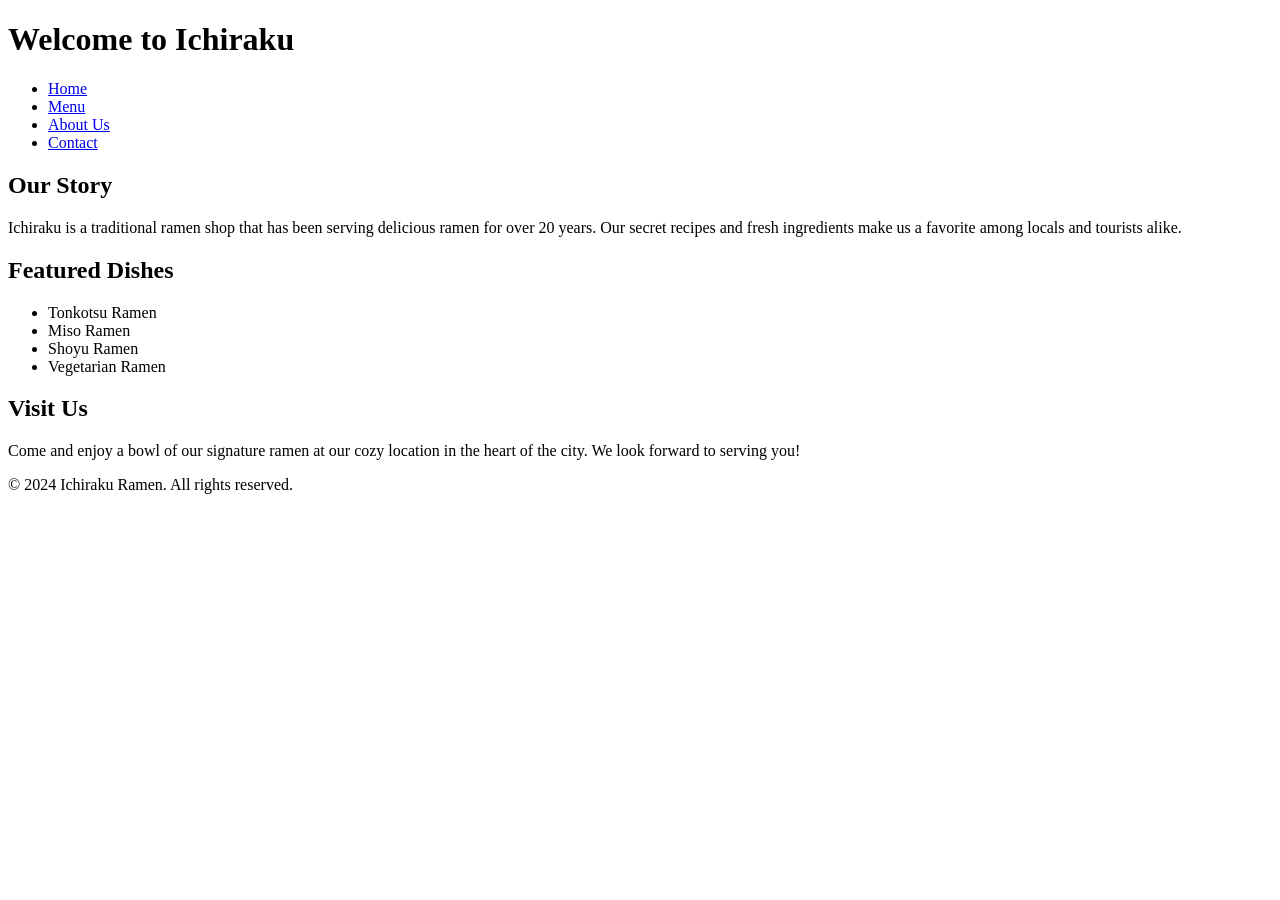
==== index.html @ 86e82103 "I entered the base code for index.html." ====
<!DOCTYPE html>
<html lang="en">
<head>
    <meta charset="UTF-8">
    <meta name="viewport" content="width=device-width, initial-scale=1.0">
    <title>ichiraku - home</title>
</head>
<body>
    <header>
        <h1>Welcome to Ichiraku</h1>
        <nav>
            <ul>
                <li><a href="index.html">Home</a></li>
                <li><a href="menu.html">Menu</a></li>
                <li><a href="about.html">About Us</a></li>
                <li><a href="contact.html">Contact</a></li>
            </ul>
        </nav>
    </header>
<main>
    <section>
        <h2>Our Story</h2>
        <p>Ichiraku is a traditional ramen shop that has been serving delicious ramen for over 20 years. Our secret recipes and fresh ingredients make us a favorite among locals and tourists alike.</p>
    </section>
    <section>
        <h2>Featured Dishes</h2>
        <ul>
            <li>Tonkotsu Ramen</li>
            <li>Miso Ramen</li>
            <li>Shoyu Ramen</li>
            <li>Vegetarian Ramen</li>
        </ul>
    </section>
    <section>
        <h2>Visit Us</h2>
        <p>Come and enjoy a bowl of our signature ramen at our cozy location in the heart of the city. We look forward to serving you!</p>
    </section>
</main>
    <footer>
        <p>&copy; 2024 Ichiraku Ramen. All rights reserved.</p>
    </footer>     
    
</body>
</html>
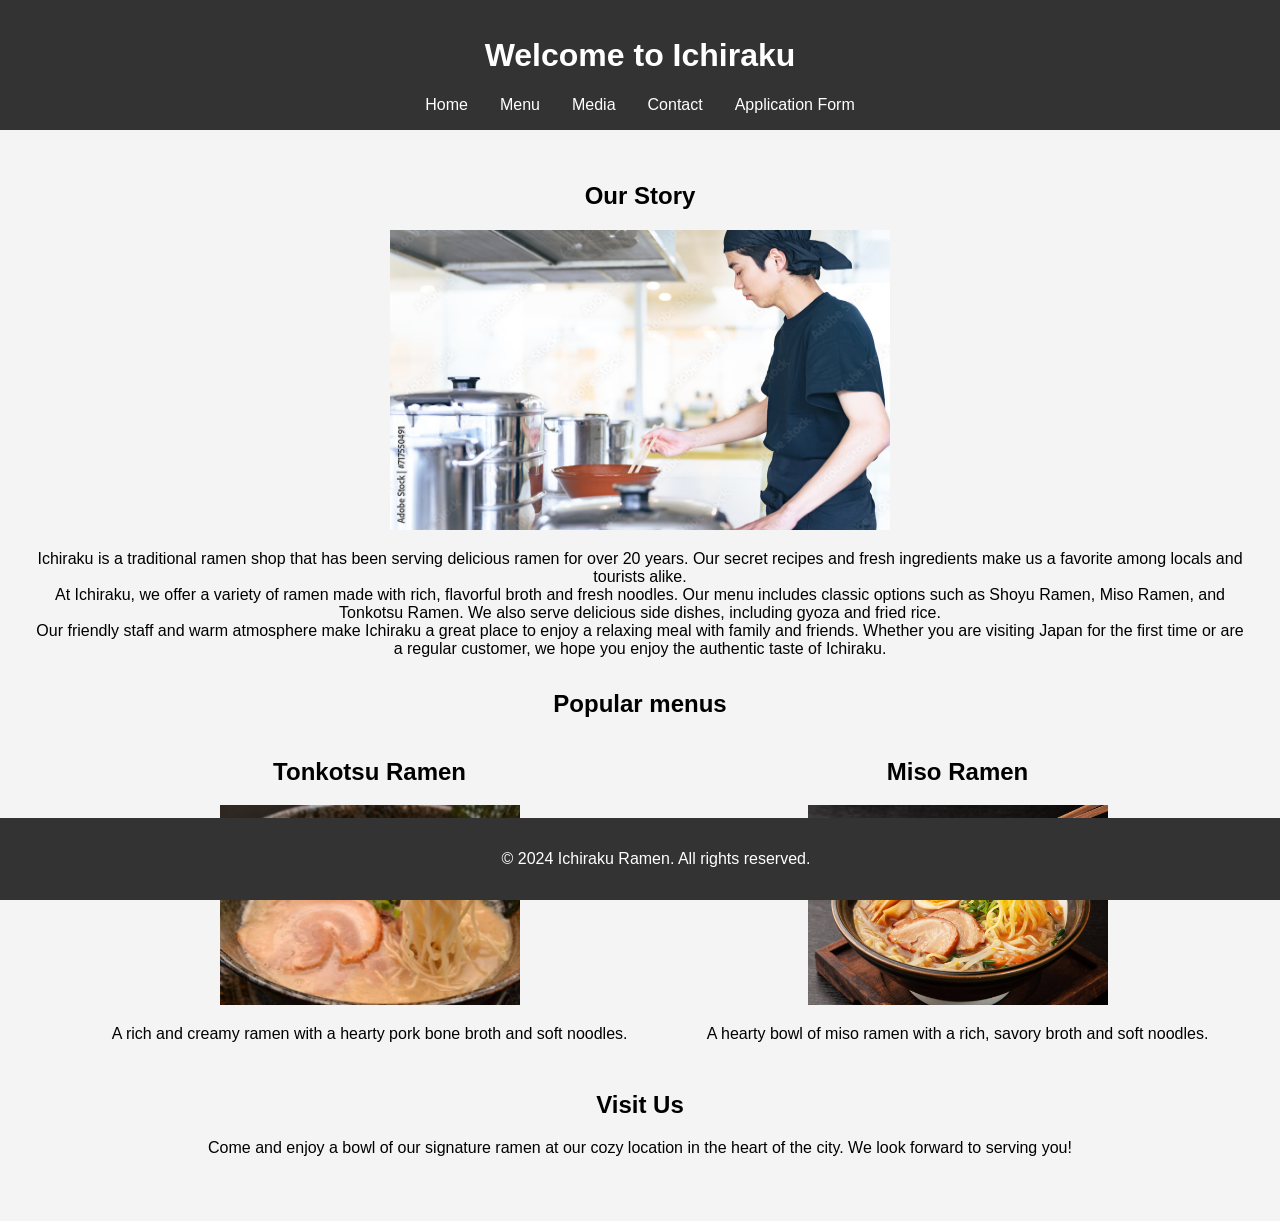
==== commit 6fe3b31c: "I created most of the layout for the Home page and created main.css to create a rough design." ====
--- a/index.html
+++ b/index.html
@@ -4,6 +4,8 @@
     <meta charset="UTF-8">
     <meta name="viewport" content="width=device-width, initial-scale=1.0">
     <title>ichiraku - home</title>
+    <link rel="stylesheet" href="main.css">
+    <link rel="shortcut icon" href="images/icon.jpg">
 </head>
 <body>
     <header>
@@ -11,24 +13,35 @@
         <nav>
             <ul>
                 <li><a href="index.html">Home</a></li>
-                <li><a href="menu.html">Menu</a></li>
-                <li><a href="about.html">About Us</a></li>
+                <li><a href="ramen.html">Menu</a></li>
+                <li><a href="media.html">Media</a></li>
                 <li><a href="contact.html">Contact</a></li>
+                <li><a href="form.html">Application Form</a></li>
             </ul>
         </nav>
     </header>
 <main>
     <section>
         <h2>Our Story</h2>
-        <p>Ichiraku is a traditional ramen shop that has been serving delicious ramen for over 20 years. Our secret recipes and fresh ingredients make us a favorite among locals and tourists alike.</p>
+        <img src="images/men.jpg" alt="Ichiraku Ramen" width="500" height="300">
+        <p>Ichiraku is a traditional ramen shop that has been serving delicious ramen for over 20 years. Our secret recipes and fresh ingredients make us a favorite among locals and tourists alike.
+          <br>At Ichiraku, we offer a variety of ramen made with rich, flavorful broth and fresh noodles. Our menu includes classic options such as Shoyu Ramen, Miso Ramen, and Tonkotsu Ramen. We also serve delicious side dishes, including gyoza and fried rice.
+          <br>Our friendly staff and warm atmosphere make Ichiraku a great place to enjoy a relaxing meal with family and friends. Whether you are visiting Japan for the first time or are a regular customer, we hope you enjoy the authentic taste of Ichiraku.
+        </p>
     </section>
     <section>
-        <h2>Featured Dishes</h2>
-        <ul>
-            <li>Tonkotsu Ramen</li>
-            <li>Miso Ramen</li>
-            <li>Shoyu Ramen</li>
-            <li>Vegetarian Ramen</li>
+        <h2>Popular menus</h2>
+        <ul class="Popular-menus">
+            <li>
+                <h2>Tonkotsu Ramen</h2>
+                <img src="images/tonkotsu-ramen.jpg" alt="Tonkotsu Ramen" width="300" height="200">
+                <p>A rich and creamy ramen with a hearty pork bone broth and soft noodles.</p>
+            </li>
+            <li>
+                <h2>Miso Ramen</h2>
+                <img src="images/miso-ramen.jpg" alt="Miso Ramen" width="300" height="200">
+                <p>A hearty bowl of miso ramen with a rich, savory broth and soft noodles.</p>
+            </li>
         </ul>
     </section>
     <section>
--- a/main.css
+++ b/main.css
@@ -0,0 +1,56 @@
+body {
+    font-family: Arial, sans-serif;
+    margin: 0;
+    padding: 0;
+    background-color: #f4f4f4;
+}
+
+header {
+    background-color: #333;
+    color: #fff;
+    padding: 1em;
+    text-align: center;
+}
+
+nav ul {
+    list-style-type: none;
+    padding: 0;
+    margin: 0;
+    display: flex;
+    justify-content: center;
+}
+
+nav ul li {
+    margin: 0 1em;
+}
+
+nav ul li a {
+    color: #fff;
+    text-decoration: none;
+}
+
+main {
+    padding: 2em;
+}
+
+section {
+    margin-bottom: 2em;
+    text-align: center;
+}
+
+ul {
+    display: flex;
+    justify-content: space-around;
+    flex-wrap: wrap;
+    list-style-type: none;
+}
+
+footer {
+    background-color: #333;
+    color: #fff;
+    text-align: center;
+    padding: 1em;
+    position: fixed;
+    bottom: 0;
+    width: 100%;
+}
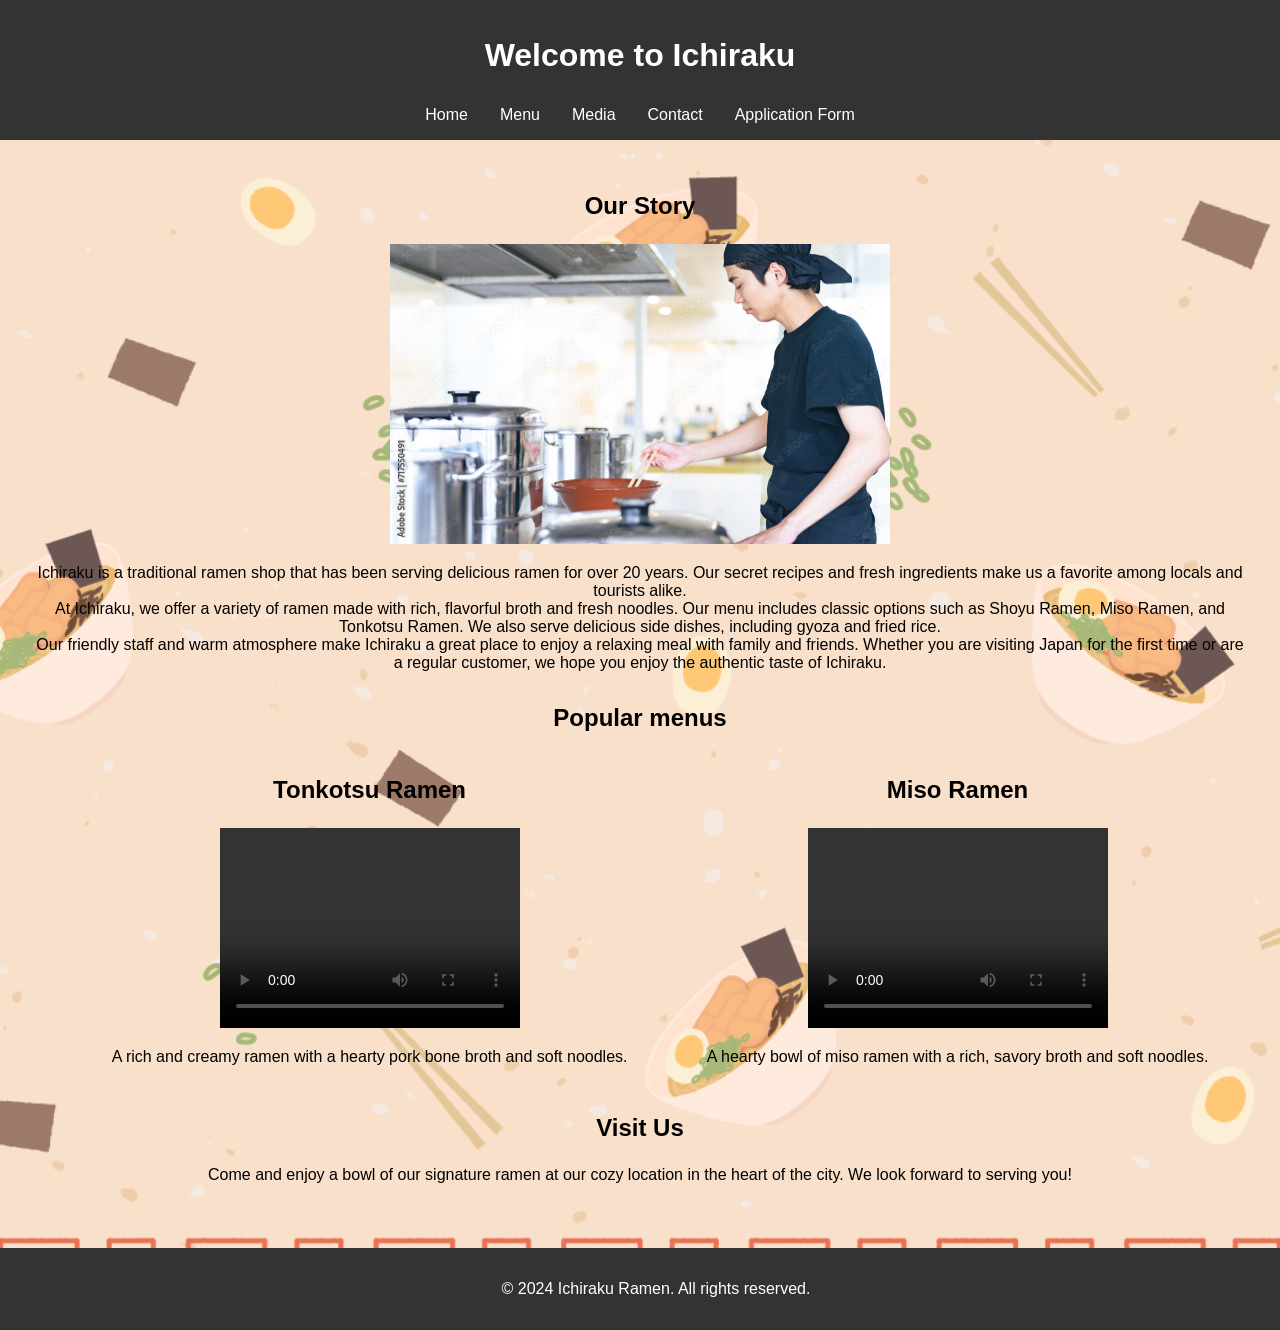
==== commit 68020873: "I changed the image on the homepage to a video." ====
--- a/index.html
+++ b/index.html
@@ -34,12 +34,18 @@
         <ul class="Popular-menus">
             <li>
                 <h2>Tonkotsu Ramen</h2>
-                <img src="images/tonkotsu-ramen.jpg" alt="Tonkotsu Ramen" width="300" height="200">
+                <video width="300" height="200" controls>
+                    <source src="media/tonkotsuramen2.mp4" type="video/mp4">
+                    Your browser does not support the video tag.
+                </video>
                 <p>A rich and creamy ramen with a hearty pork bone broth and soft noodles.</p>
             </li>
             <li>
                 <h2>Miso Ramen</h2>
-                <img src="images/miso-ramen.jpg" alt="Miso Ramen" width="300" height="200">
+                <video width="300" height="200" controls>
+                    <source src="media/misoramen2.mp4" type="video/mp4">
+                    Your browser does not support the video tag.
+                </video>
                 <p>A hearty bowl of miso ramen with a rich, savory broth and soft noodles.</p>
             </li>
         </ul>
@@ -52,6 +58,5 @@
     <footer>
         <p>&copy; 2024 Ichiraku Ramen. All rights reserved.</p>
     </footer>     
-    
 </body>
 </html>
--- a/main.css
+++ b/main.css
@@ -3,6 +3,10 @@
     margin: 0;
     padding: 0;
     background-color: #f4f4f4;
+    background-image: url('images/background.png');
+    background-repeat: repeat;
+    background-position: center;
+    background-size: cover;
 }
 
 header {
@@ -50,7 +54,110 @@
     color: #fff;
     text-align: center;
     padding: 1em;
-    position: fixed;
     bottom: 0;
     width: 100%;
 }
+
+/* this is ramen menu  */
+table {
+    border-collapse: collapse;
+   margin-left: auto;
+   margin-right: auto;
+   height: 100px;
+}
+
+caption {
+    text-align: center;
+    margin-top: 0.5em;
+    font-style: italic;
+    padding: 2em;
+    font-size: 1.2em;
+}
+
+th {
+    border: 1px solid #ddd;
+    padding: 0.5em;
+    width: 150px;
+}
+
+td {
+    border: 1px solid #ddd;
+    padding: 0.5em;
+    text-align: center;
+    width: 150px;
+}
+
+/* this is media  */
+.social-media {
+    padding: 2em;
+    justify-content: center;
+}
+
+/* this is contact  */
+.contact-form {
+    max-width: 400px;
+    margin: 0 auto;
+    padding: 2em;
+    text-align: center;
+    font-size: 1em;
+    background-color: #fff;
+    border-radius: 5px;
+    box-shadow: 0 0 10px rgba(0, 0, 0, 0.1);
+}
+
+h1 {
+    margin-bottom: 1em;
+    text-align: center;
+}
+
+h2 {
+    margin-bottom: 1em;
+    text-align: center;
+}
+
+p {
+    margin-bottom: 1em;
+    text-align: center;
+}
+
+.contact-us {
+    text-align: center;
+    margin-top: 2em;
+    font-size: 2em;
+}
+
+/* this is application form */
+
+h3 {
+    margin-bottom: 1em;
+    text-align: center;
+}
+
+.application-form p {
+    margin-bottom: 1em;
+    text-align: center;
+    font-size: 1.2em;
+    padding: 1em;
+}
+
+.applylink {
+    display: inline-block;
+    font-size: 1.2em;
+    padding: 0.5em 1em;
+    background-color:red;
+    color: #fff;
+    text-decoration: none;
+    border-radius: 5px;
+    transition: background-color 0.3s ease;
+}
+
+.application-form {
+    max-width: 400px;
+    margin: 0 auto;
+    padding: 2em;
+    text-align: center;
+    font-size: 1em;
+    background-color: #fff;
+    border-radius: 5px;
+    box-shadow: 0 0 10px rgba(0, 0, 0, 0.1);
+}
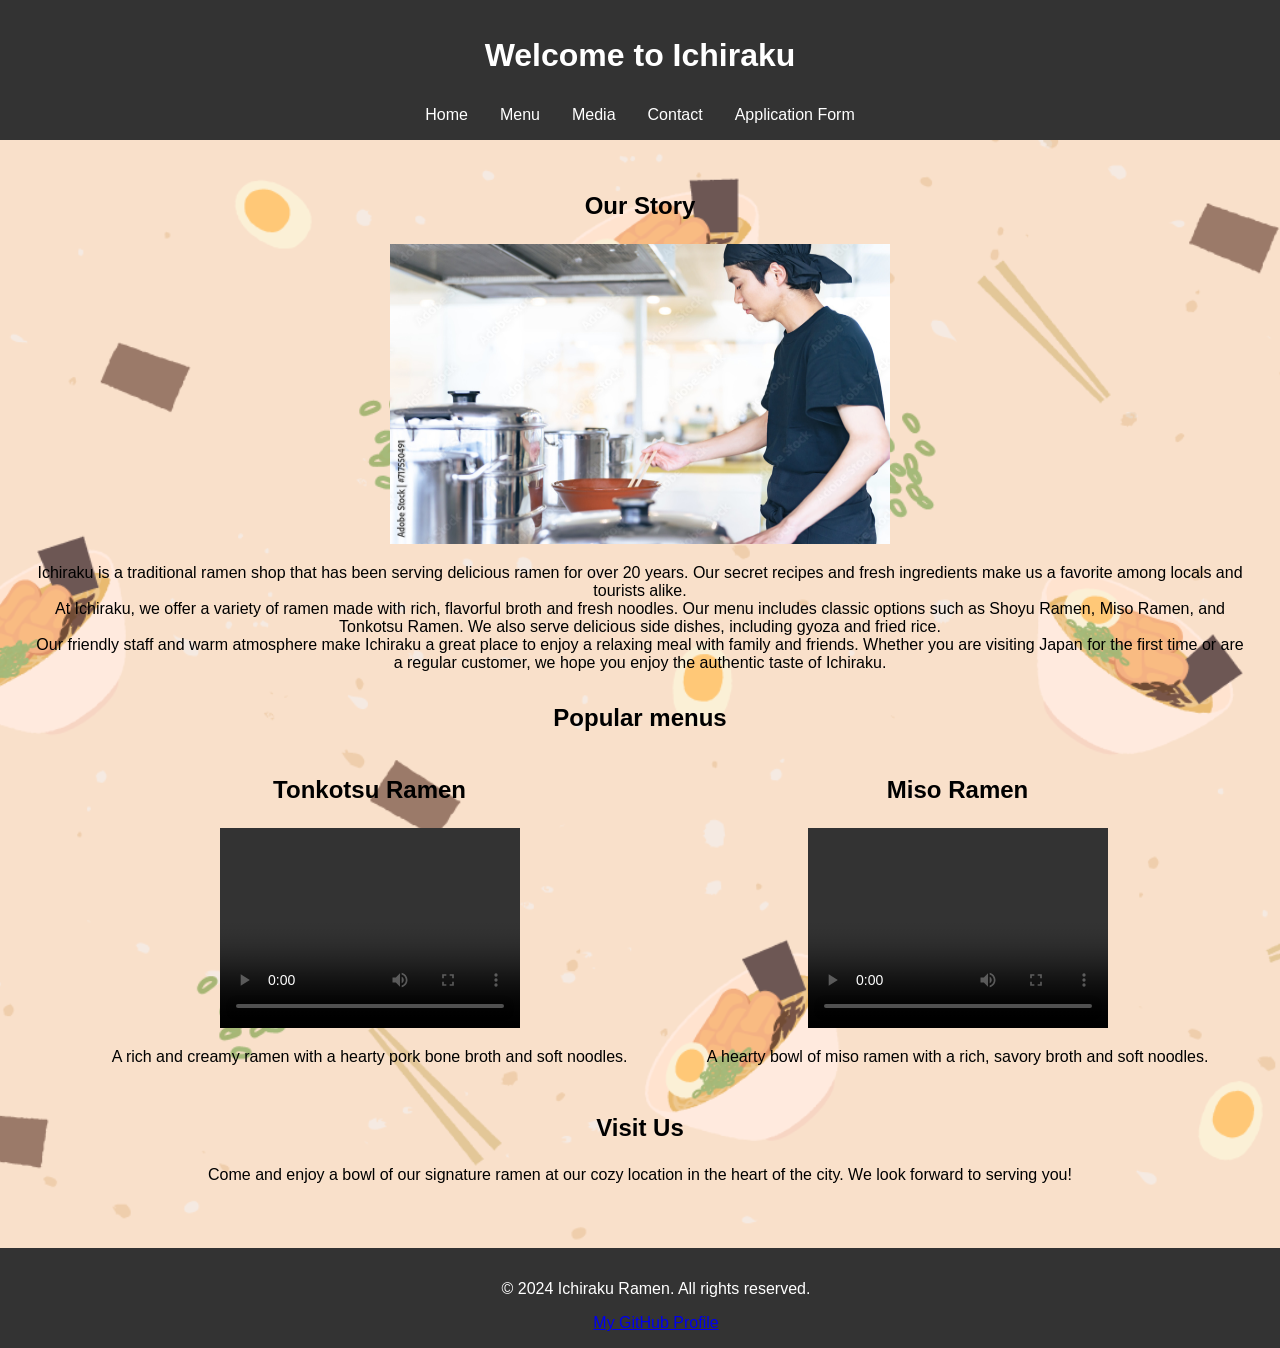
==== commit ba3c93d2: "I added my GitHub profile to the <footer> element." ====
--- a/index.html
+++ b/index.html
@@ -10,7 +10,7 @@
 <body>
     <header>
         <h1>Welcome to Ichiraku</h1>
-        <nav>
+        <nav class="navbar">
             <ul>
                 <li><a href="index.html">Home</a></li>
                 <li><a href="ramen.html">Menu</a></li>
@@ -57,6 +57,7 @@
 </main>
     <footer>
         <p>&copy; 2024 Ichiraku Ramen. All rights reserved.</p>
+        <a href="https://github.com/Hiroki1029-p">My GitHub Profile</a>
     </footer>     
 </body>
 </html>
--- a/main.css
+++ b/main.css
@@ -27,7 +27,6 @@
 nav ul li {
     margin: 0 1em;
 }
-
 nav ul li a {
     color: #fff;
     text-decoration: none;
@@ -58,7 +57,16 @@
     width: 100%;
 }
 
+
 /* this is ramen menu  */
+
+.secondary-menu a {
+    color: white;
+    text-decoration: none;
+    background-color: red;
+    padding: 0.5em 1em;
+}
+
 table {
     border-collapse: collapse;
    margin-left: auto;
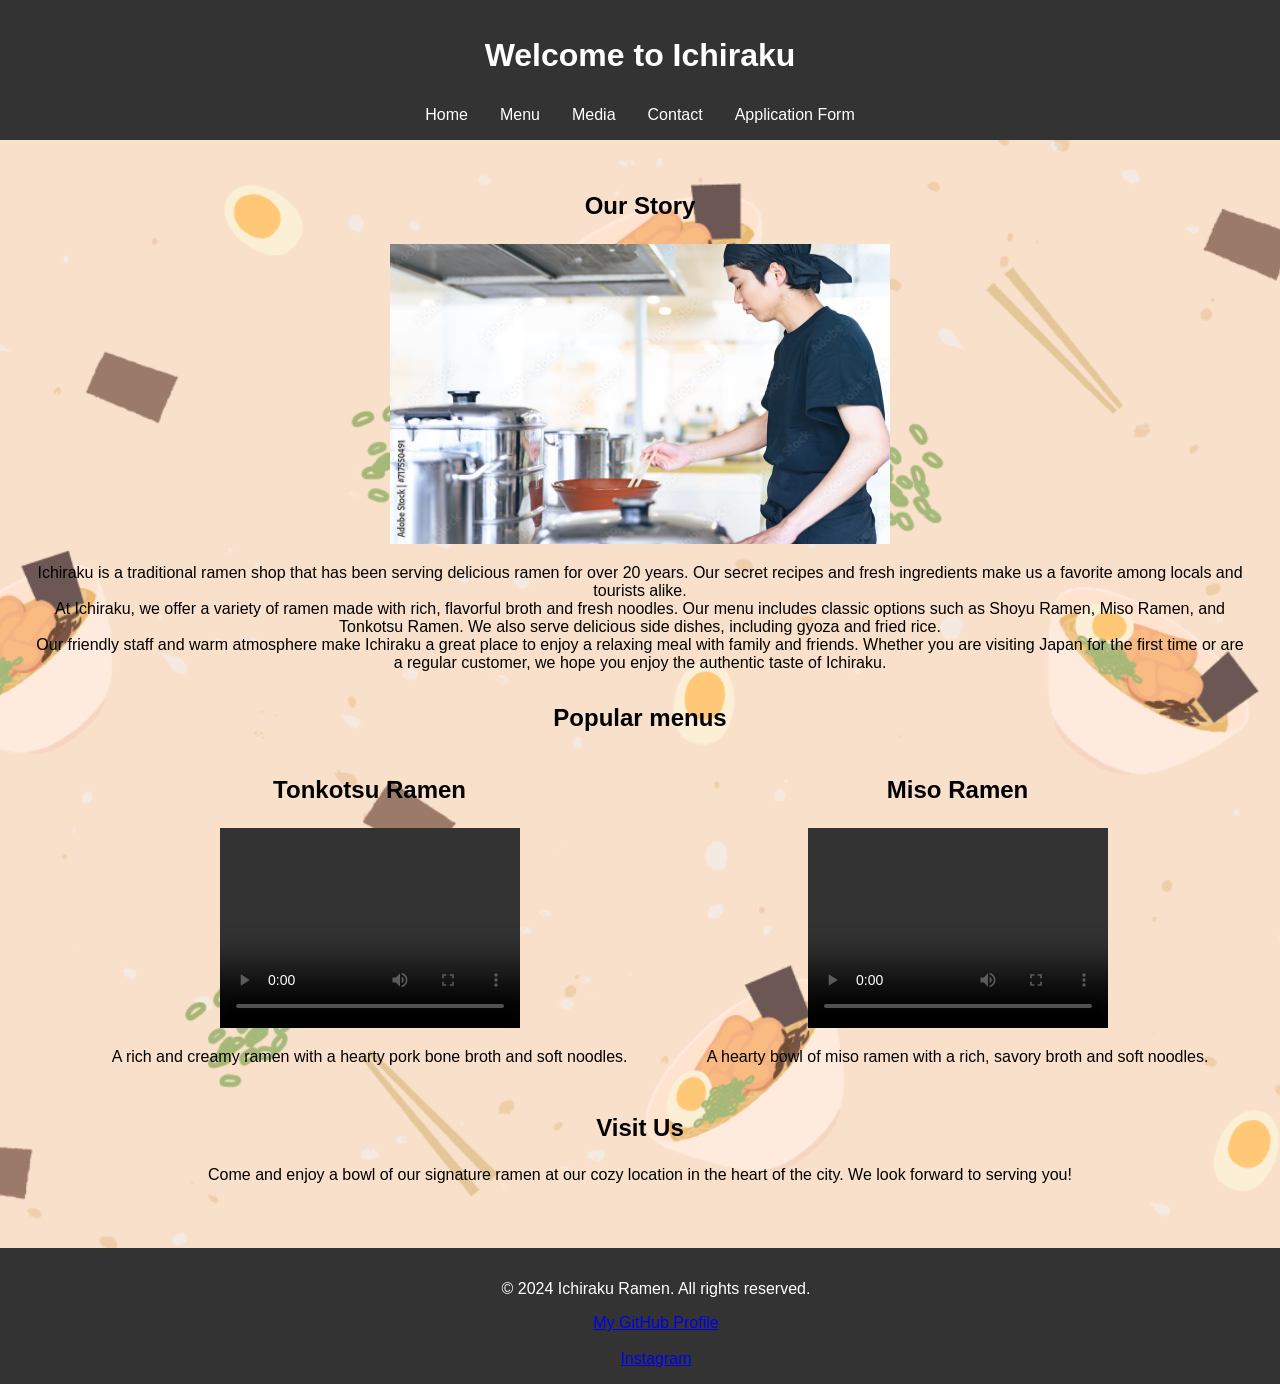
==== commit e9b124eb: "Social media links have been added to the footer. The filename has been changed from Contact.html to" ====
--- a/index.html
+++ b/index.html
@@ -58,6 +58,8 @@
     <footer>
         <p>&copy; 2024 Ichiraku Ramen. All rights reserved.</p>
         <a href="https://github.com/Hiroki1029-p">My GitHub Profile</a>
+        <br><br>
+        <a href="https://www.instagram.com/h1rok1_1029?stkn=MWN1a21hcmQ3dmxsaA%3D%3D&utm_source=qr">Instagram</a>
     </footer>     
 </body>
 </html>
